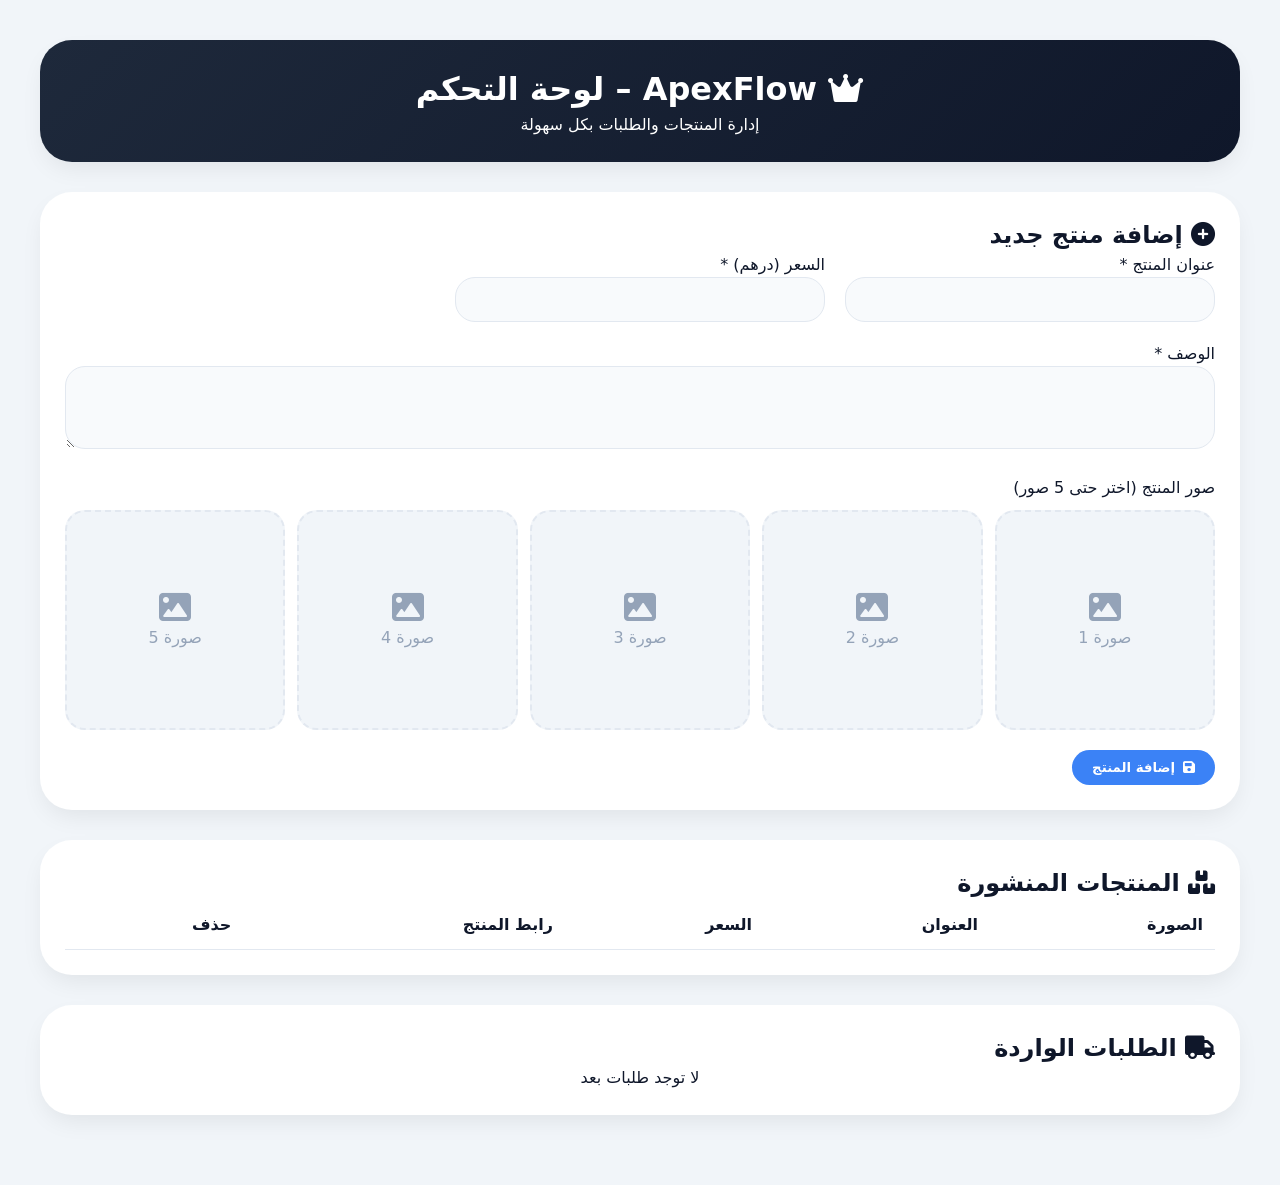
==== admin.html @ 48d01030 "Add files via upload" ====
<!DOCTYPE html>
<html lang="ar" dir="rtl">
<head>
    <meta charset="UTF-8">
    <meta name="viewport" content="width=device-width, initial-scale=1.0">
    <title>لوحة التحكم – ApexFlow</title>
    <link rel="stylesheet" href="style.css">
    <link rel="stylesheet" href="https://cdnjs.cloudflare.com/ajax/libs/font-awesome/6.0.0-beta3/css/all.min.css">
    <style>
        /* تنسيقات إضافية خاصة بلوحة التحكم */
        .admin-container { max-width: 1300px; margin: 0 auto; padding: 20px; }
        .card { background: var(--card-bg); border-radius: var(--radius-lg); padding: 25px; margin-bottom: 30px; box-shadow: var(--shadow-md); }
        .form-grid { display: grid; grid-template-columns: repeat(auto-fit, minmax(280px, 1fr)); gap: 20px; }
        .full-width { grid-column: 1 / -1; }
        .images-grid { display: grid; grid-template-columns: repeat(5, 1fr); gap: 12px; margin-top: 10px; }
        .image-preview { background: #f1f5f9; aspect-ratio: 1; border-radius: var(--radius-md); border: 2px dashed var(--border); display: flex; align-items: center; justify-content: center; cursor: pointer; position: relative; transition: 0.2s; }
        .image-preview:hover { border-color: var(--primary); }
        .image-preview img { width: 100%; height: 100%; object-fit: cover; border-radius: var(--radius-md); }
        .remove-img { position: absolute; top: 5px; right: 5px; background: rgba(0,0,0,0.6); color: white; border-radius: 50%; width: 24px; height: 24px; display: flex; align-items: center; justify-content: center; cursor: pointer; font-size: 12px; }
        .product-table { width: 100%; border-collapse: collapse; }
        .product-table th, .product-table td { padding: 12px; text-align: right; border-bottom: 1px solid var(--border); }
        .product-thumb { width: 50px; height: 50px; object-fit: cover; border-radius: var(--radius-sm); }
        .order-item { background: #f8fafc; border-radius: var(--radius-md); padding: 15px; margin-bottom: 12px; display: flex; gap: 15px; flex-wrap: wrap; align-items: center; }
        .order-img { width: 60px; height: 60px; object-fit: cover; border-radius: var(--radius-sm); }
        .copy-btn { background: #e2e8f0; padding: 4px 10px; border-radius: 20px; font-size: 12px; cursor: pointer; margin-right: 8px; display: inline-block; }
        .btn-sm { padding: 4px 12px; font-size: 0.8rem; }
        .text-center { text-align: center; }
        .mb-2 { margin-bottom: 10px; }
    </style>
</head>
<body>
    <div class="admin-container">
        <div class="card" style="background: linear-gradient(135deg, #1e293b, #0f172a); color: white; text-align: center;">
            <h1><i class="fas fa-crown"></i> ApexFlow – لوحة التحكم</h1>
            <p>إدارة المنتجات والطلبات بكل سهولة</p>
        </div>

        <!-- نموذج إضافة منتج جديد -->
        <div class="card">
            <h2><i class="fas fa-plus-circle"></i> إضافة منتج جديد</h2>
            <form id="addProductForm">
                <div class="form-grid">
                    <div><label>عنوان المنتج *</label><input type="text" id="prodTitle" class="form-input" required></div>
                    <div><label>السعر (درهم) *</label><input type="number" id="prodPrice" class="form-input" required></div>
                    <div class="full-width"><label>الوصف *</label><textarea id="prodDesc" rows="3" class="form-input" required></textarea></div>
                    <div class="full-width">
                        <label>صور المنتج (اختر حتى 5 صور)</label>
                        <div class="images-grid" id="imagesGrid"></div>
                        <input type="file" id="imageUploader" accept="image/*" style="display:none;" multiple>
                    </div>
                </div>
                <button type="submit" class="btn btn-primary" style="margin-top:20px"><i class="fas fa-save"></i> إضافة المنتج</button>
            </form>
        </div>

        <!-- قائمة المنتجات المنشورة -->
        <div class="card">
            <h2><i class="fas fa-boxes"></i> المنتجات المنشورة</h2>
            <div style="overflow-x: auto;">
                <table class="product-table">
                    <thead><tr><th>الصورة</th><th>العنوان</th><th>السعر</th><th>رابط المنتج</th><th>حذف</th></tr></thead>
                    <tbody id="productsList"></tbody>
                </table>
            </div>
        </div>

        <!-- الطلبات الواردة -->
        <div class="card">
            <h2><i class="fas fa-truck"></i> الطلبات الواردة</h2>
            <div id="ordersContainer"></div>
        </div>
    </div>

    <script>
        // ------------------- إدارة الصور -------------------
        let currentImages = ['','','','',''];
        const imagesGrid = document.getElementById('imagesGrid');
        const imageUploader = document.getElementById('imageUploader');
        let tempIndex = 0;

        function buildImageGrid() {
            imagesGrid.innerHTML = '';
            for(let i=0; i<5; i++) {
                const div = document.createElement('div');
                div.className = 'image-preview';
                div.setAttribute('data-idx', i);
                if(currentImages[i]) {
                    div.innerHTML = `<img src="${currentImages[i]}"><div class="remove-img" data-idx="${i}"><i class="fas fa-times"></i></div>`;
                } else {
                    div.innerHTML = `<div style="text-align:center; color:#94a3b8;"><i class="fas fa-image fa-2x"></i><br>صورة ${i+1}</div>`;
                }
                div.addEventListener('click', (e) => {
                    if(e.target.classList.contains('remove-img') || e.target.closest('.remove-img')) return;
                    openImagePicker(i);
                });
                imagesGrid.appendChild(div);
            }
            document.querySelectorAll('.remove-img').forEach(btn => {
                btn.addEventListener('click', (e) => {
                    e.stopPropagation();
                    const idx = parseInt(btn.getAttribute('data-idx'));
                    currentImages[idx] = '';
                    buildImageGrid();
                });
            });
        }

        function openImagePicker(index) {
            tempIndex = index;
            imageUploader.onchange = (e) => {
                const file = e.target.files[0];
                if(file) {
                    const reader = new FileReader();
                    reader.onload = (ev) => {
                        currentImages[tempIndex] = ev.target.result;
                        buildImageGrid();
                    };
                    reader.readAsDataURL(file);
                }
            };
            imageUploader.click();
        }

        // ------------------- المنتجات -------------------
        let products = [];

        function loadProducts() {
            const stored = localStorage.getItem('apexflow_products');
            products = stored ? JSON.parse(stored) : [];
            renderProductsTable();
        }

        function saveProducts() {
            localStorage.setItem('apexflow_products', JSON.stringify(products));
        }

        function generateId() {
            return Date.now() + '-' + Math.random().toString(36).substr(2, 6);
        }

        function addProductToStorage(product) {
            products.push(product);
            saveProducts();
            renderProductsTable();
        }

        function deleteProduct(id) {
            products = products.filter(p => p.id !== id);
            saveProducts();
            renderProductsTable();
        }

        function renderProductsTable() {
            const tbody = document.getElementById('productsList');
            tbody.innerHTML = '';
            products.forEach(prod => {
                const row = tbody.insertRow();
                row.insertCell(0).innerHTML = prod.images[0] ? `<img src="${prod.images[0]}" class="product-thumb">` : '-';
                row.insertCell(1).innerText = prod.title;
                row.insertCell(2).innerText = prod.price;
                const linkCell = row.insertCell(3);
                const productUrl = `product.html?id=${prod.id}`;
                const link = document.createElement('a');
                link.href = productUrl;
                link.target = '_blank';
                link.innerText = 'فتح المنتج';
                linkCell.appendChild(link);
                const copyBtn = document.createElement('span');
                copyBtn.innerHTML = '<i class="fas fa-copy"></i>';
                copyBtn.className = 'copy-btn';
                copyBtn.title = 'نسخ الرابط';
                copyBtn.onclick = () => {
                    const fullUrl = `${window.location.origin}${window.location.pathname.replace('admin.html', '')}${productUrl}`;
                    navigator.clipboard.writeText(fullUrl);
                    alert('تم نسخ الرابط');
                };
                linkCell.appendChild(copyBtn);
                const delBtn = document.createElement('button');
                delBtn.innerText = 'حذف';
                delBtn.className = 'btn btn-danger btn-sm';
                delBtn.onclick = () => { if(confirm('حذف المنتج؟')) deleteProduct(prod.id); };
                row.insertCell(4).appendChild(delBtn);
            });
        }

        // إضافة منتج جديد من النموذج
        document.getElementById('addProductForm').addEventListener('submit', (e) => {
            e.preventDefault();
            const title = document.getElementById('prodTitle').value.trim();
            const price = parseInt(document.getElementById('prodPrice').value);
            const description = document.getElementById('prodDesc').value.trim();
            const images = currentImages.filter(img => img !== '');
            if(!title || !price || !description || images.length === 0) {
                alert('يرجى ملء جميع الحقول ورفع صورة واحدة على الأقل');
                return;
            }
            const newProduct = {
                id: generateId(),
                title,
                price,
                description,
                images: images,
                createdAt: new Date().toISOString()
            };
            addProductToStorage(newProduct);
            // إعادة تعيين النموذج
            document.getElementById('prodTitle').value = '';
            document.getElementById('prodPrice').value = '';
            document.getElementById('prodDesc').value = '';
            currentImages = ['','','','',''];
            buildImageGrid();
            alert('تم إضافة المنتج بنجاح');
        });

        // ------------------- الطلبات -------------------
        function loadOrders() {
            const orders = JSON.parse(localStorage.getItem('apexflow_orders') || '[]');
            const container = document.getElementById('ordersContainer');
            if(orders.length === 0) {
                container.innerHTML = '<p class="text-center">لا توجد طلبات بعد</p>';
                return;
            }
            container.innerHTML = '';
            orders.forEach(order => {
                const div = document.createElement('div');
                div.className = 'order-item';
                div.innerHTML = `
                    <img src="${order.productImage}" class="order-img" onerror="this.src='https://via.placeholder.com/60'">
                    <div class="order-details">
                        <p><strong>المنتج:</strong> ${order.productTitle}</p>
                        <p><strong>العميل:</strong> ${order.fullName}</p>
                        <p><strong>العنوان:</strong> ${order.address}</p>
                        <p><strong>الهاتف:</strong> ${order.phone}</p>
                        <p><strong>ملاحظة:</strong> ${order.notes || 'لا يوجد'}</p>
                        <p><small>${order.timestamp}</small></p>
                    </div>
                `;
                container.appendChild(div);
            });
        }

        window.addEventListener('storage', (e) => {
            if(e.key === 'apexflow_orders') loadOrders();
        });

        buildImageGrid();
        loadProducts();
        loadOrders();
    </script>
</body>
</html>
---- style.css ----
/* style.css – تصميم عصري لموقع ApexFlow */
:root {
    --primary: #3b82f6;
    --primary-dark: #2563eb;
    --secondary: #10b981;
    --dark: #0f172a;
    --light: #f8fafc;
    --gray: #64748b;
    --border: #e2e8f0;
    --card-bg: #ffffff;
    --radius-sm: 12px;
    --radius-md: 20px;
    --radius-lg: 32px;
    --shadow-sm: 0 4px 6px -1px rgba(0, 0, 0, 0.05);
    --shadow-md: 0 10px 25px -5px rgba(0, 0, 0, 0.08);
}

* {
    margin: 0;
    padding: 0;
    box-sizing: border-box;
}

body {
    font-family: 'Tajawal', system-ui, -apple-system, 'Segoe UI', sans-serif;
    background: #f1f5f9;
    color: var(--dark);
    line-height: 1.5;
    padding: 20px;
}

/* الروابط وخطوط Google */
@import url('https://fonts.googleapis.com/css2?family=Tajawal:wght@400;500;700;800&display=swap');

/* الأزرار والمدخلات */
.btn {
    display: inline-flex;
    align-items: center;
    justify-content: center;
    gap: 8px;
    padding: 10px 20px;
    border-radius: 50px;
    font-weight: 600;
    border: none;
    cursor: pointer;
    transition: all 0.2s ease;
    font-family: inherit;
}

.btn-primary {
    background: var(--primary);
    color: white;
}

.btn-primary:hover {
    background: var(--primary-dark);
    transform: scale(1.02);
}

.btn-danger {
    background: #ef4444;
    color: white;
}

.btn-danger:hover {
    background: #dc2626;
}

.form-input {
    width: 100%;
    padding: 12px 16px;
    border: 1px solid var(--border);
    border-radius: var(--radius-md);
    font-family: inherit;
    font-size: 1rem;
    transition: 0.2s;
    background: var(--light);
}

.form-input:focus {
    outline: none;
    border-color: var(--primary);
    box-shadow: 0 0 0 3px rgba(59, 130, 246, 0.1);
}

.form-group {
    margin-bottom: 20px;
}

.form-group label {
    display: block;
    font-weight: 600;
    margin-bottom: 8px;
    color: var(--dark);
}

/* الهيدر والتذييل البسيط */
header {
    background: var(--card-bg);
    border-radius: var(--radius-lg);
    padding: 15px 25px;
    margin-bottom: 30px;
    display: flex;
    justify-content: space-between;
    align-items: center;
    flex-wrap: wrap;
    box-shadow: var(--shadow-sm);
}

.logo {
    font-size: 1.6rem;
    font-weight: 800;
    background: linear-gradient(135deg, var(--dark), var(--primary));
    background-clip: text;
    -webkit-background-clip: text;
    color: transparent;
}

.delivery-badge {
    background: var(--dark);
    color: white;
    padding: 6px 16px;
    border-radius: 50px;
    font-size: 0.8rem;
}

footer {
    text-align: center;
    margin-top: 50px;
    padding-top: 20px;
    border-top: 1px solid var(--border);
    color: var(--gray);
    font-size: 0.8rem;
}

/* فئات مساعدة */
.text-center { text-align: center; }
.w-100 { width: 100%; }
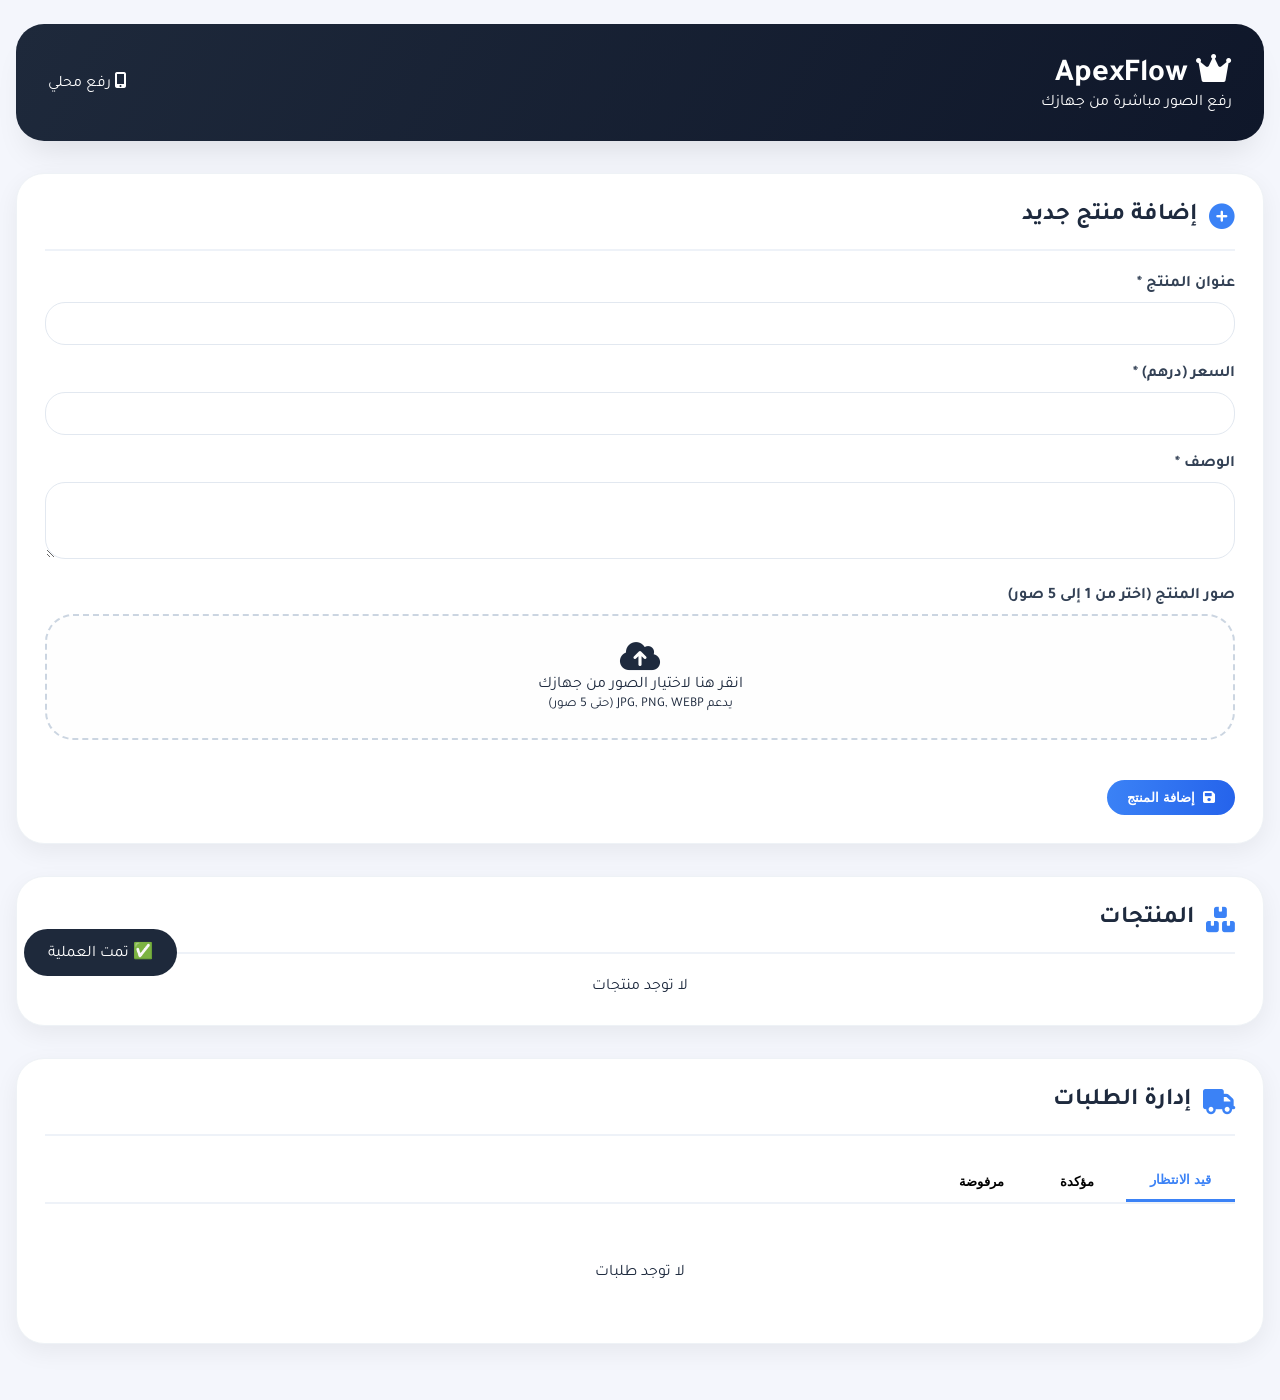
==== commit 0403791b: "Update admin panel layout and image upload features" ====
--- a/admin.html
+++ b/admin.html
@@ -2,250 +2,466 @@
 <html lang="ar" dir="rtl">
 <head>
     <meta charset="UTF-8">
-    <meta name="viewport" content="width=device-width, initial-scale=1.0">
-    <title>لوحة التحكم – ApexFlow</title>
-    <link rel="stylesheet" href="style.css">
+    <meta name="viewport" content="width=device-width, initial-scale=1.0, viewport-fit=cover">
+    <title>ApexFlow | لوحة التحكم - رفع الصور</title>
+    <link href="https://fonts.googleapis.com/css2?family=Inter:opsz,wght@14..32,400;14..32,500;14..32,600;14..32,700&family=Tajawal:wght@400;500;700;800&display=swap" rel="stylesheet">
     <link rel="stylesheet" href="https://cdnjs.cloudflare.com/ajax/libs/font-awesome/6.0.0-beta3/css/all.min.css">
     <style>
-        /* تنسيقات إضافية خاصة بلوحة التحكم */
-        .admin-container { max-width: 1300px; margin: 0 auto; padding: 20px; }
-        .card { background: var(--card-bg); border-radius: var(--radius-lg); padding: 25px; margin-bottom: 30px; box-shadow: var(--shadow-md); }
-        .form-grid { display: grid; grid-template-columns: repeat(auto-fit, minmax(280px, 1fr)); gap: 20px; }
-        .full-width { grid-column: 1 / -1; }
-        .images-grid { display: grid; grid-template-columns: repeat(5, 1fr); gap: 12px; margin-top: 10px; }
-        .image-preview { background: #f1f5f9; aspect-ratio: 1; border-radius: var(--radius-md); border: 2px dashed var(--border); display: flex; align-items: center; justify-content: center; cursor: pointer; position: relative; transition: 0.2s; }
-        .image-preview:hover { border-color: var(--primary); }
-        .image-preview img { width: 100%; height: 100%; object-fit: cover; border-radius: var(--radius-md); }
-        .remove-img { position: absolute; top: 5px; right: 5px; background: rgba(0,0,0,0.6); color: white; border-radius: 50%; width: 24px; height: 24px; display: flex; align-items: center; justify-content: center; cursor: pointer; font-size: 12px; }
-        .product-table { width: 100%; border-collapse: collapse; }
-        .product-table th, .product-table td { padding: 12px; text-align: right; border-bottom: 1px solid var(--border); }
-        .product-thumb { width: 50px; height: 50px; object-fit: cover; border-radius: var(--radius-sm); }
-        .order-item { background: #f8fafc; border-radius: var(--radius-md); padding: 15px; margin-bottom: 12px; display: flex; gap: 15px; flex-wrap: wrap; align-items: center; }
-        .order-img { width: 60px; height: 60px; object-fit: cover; border-radius: var(--radius-sm); }
-        .copy-btn { background: #e2e8f0; padding: 4px 10px; border-radius: 20px; font-size: 12px; cursor: pointer; margin-right: 8px; display: inline-block; }
-        .btn-sm { padding: 4px 12px; font-size: 0.8rem; }
-        .text-center { text-align: center; }
-        .mb-2 { margin-bottom: 10px; }
+        * { margin: 0; padding: 0; box-sizing: border-box; }
+        body { background: #f4f6fc; font-family: 'Tajawal', 'Inter', sans-serif; color: #1e2a3e; padding: 24px 16px; }
+        :root {
+            --primary: #3b82f6;
+            --primary-dark: #2563eb;
+            --success: #10b981;
+            --danger: #ef4444;
+            --gray-bg: #f8fafc;
+            --card-white: #ffffff;
+            --border-light: #eef2f6;
+            --shadow-md: 0 8px 24px rgba(0, 0, 0, 0.06);
+            --radius-lg: 28px;
+            --radius-md: 16px;
+        }
+        .container { max-width: 1440px; margin: 0 auto; }
+        .dashboard-header {
+            background: linear-gradient(120deg, #1e293b, #0f172a);
+            border-radius: var(--radius-lg);
+            padding: 28px 32px;
+            margin-bottom: 32px;
+            color: white;
+            display: flex;
+            justify-content: space-between;
+            align-items: center;
+            flex-wrap: wrap;
+            gap: 16px;
+            box-shadow: 0 20px 32px -12px rgba(0,0,0,0.1);
+        }
+        .card {
+            background: var(--card-white);
+            border-radius: var(--radius-lg);
+            padding: 28px;
+            margin-bottom: 32px;
+            box-shadow: var(--shadow-md);
+            border: 1px solid var(--border-light);
+        }
+        .card-header {
+            display: flex;
+            align-items: center;
+            gap: 12px;
+            border-bottom: 2px solid #eef2f8;
+            padding-bottom: 18px;
+            margin-bottom: 24px;
+        }
+        .card-header i { font-size: 1.6rem; color: var(--primary); }
+        .card-header h2 { font-size: 1.5rem; font-weight: 700; }
+        .form-group { margin-bottom: 20px; }
+        .form-group label { display: block; font-weight: 600; margin-bottom: 8px; color: #334155; }
+        .form-input {
+            width: 100%;
+            padding: 12px 16px;
+            border: 1.5px solid #e2e8f0;
+            border-radius: 20px;
+            font-family: inherit;
+            transition: 0.2s;
+        }
+        .form-input:focus {
+            outline: none;
+            border-color: var(--primary);
+            box-shadow: 0 0 0 3px rgba(59,130,246,0.15);
+        }
+        /* منطقة رفع الصور */
+        .upload-area {
+            border: 2px dashed #cbd5e1;
+            border-radius: 28px;
+            padding: 24px;
+            text-align: center;
+            background: #fefefe;
+            cursor: pointer;
+            transition: 0.2s;
+            margin-bottom: 20px;
+        }
+        .upload-area:hover { border-color: var(--primary); background: #f8fafc; }
+        .images-preview {
+            display: flex;
+            flex-wrap: wrap;
+            gap: 16px;
+            margin-top: 16px;
+        }
+        .preview-item {
+            position: relative;
+            width: 100px;
+            height: 100px;
+            border-radius: 20px;
+            overflow: hidden;
+            border: 2px solid #e2e8f0;
+            background: #f1f5f9;
+        }
+        .preview-item img { width: 100%; height: 100%; object-fit: cover; }
+        .remove-img {
+            position: absolute;
+            top: 4px;
+            right: 4px;
+            background: rgba(0,0,0,0.6);
+            color: white;
+            border-radius: 50%;
+            width: 24px;
+            height: 24px;
+            display: flex;
+            align-items: center;
+            justify-content: center;
+            cursor: pointer;
+            font-size: 12px;
+        }
+        .btn {
+            display: inline-flex;
+            align-items: center;
+            gap: 8px;
+            padding: 10px 20px;
+            border-radius: 48px;
+            font-weight: 600;
+            border: none;
+            cursor: pointer;
+            transition: 0.2s;
+        }
+        .btn-primary { background: linear-gradient(95deg, var(--primary), var(--primary-dark)); color: white; }
+        .btn-danger { background: #ef4444; color: white; }
+        .btn-sm { padding: 6px 14px; font-size: 0.8rem; }
+        .products-grid {
+            display: grid;
+            grid-template-columns: repeat(auto-fill, minmax(200px, 1fr));
+            gap: 20px;
+        }
+        .product-card-mini {
+            background: var(--gray-bg);
+            border-radius: 24px;
+            padding: 16px;
+            text-align: center;
+        }
+        .product-card-mini img {
+            width: 100%;
+            height: 130px;
+            object-fit: cover;
+            border-radius: 18px;
+        }
+        .tabs {
+            display: flex;
+            gap: 8px;
+            border-bottom: 2px solid #eef2f8;
+            margin-bottom: 28px;
+        }
+        .tab-btn {
+            background: none;
+            border: none;
+            padding: 12px 24px;
+            font-weight: 600;
+            cursor: pointer;
+        }
+        .tab-btn.active { color: var(--primary); border-bottom: 3px solid var(--primary); }
+        .orders-grid { display: flex; flex-direction: column; gap: 18px; }
+        .order-item-card {
+            background: white;
+            border-radius: 24px;
+            padding: 20px;
+            display: flex;
+            flex-wrap: wrap;
+            align-items: center;
+            justify-content: space-between;
+            gap: 16px;
+            border: 1px solid #edf2f7;
+        }
+        .order-thumb { width: 64px; height: 64px; border-radius: 18px; object-fit: cover; }
+        .badge {
+            padding: 4px 12px;
+            border-radius: 50px;
+            font-size: 0.7rem;
+            font-weight: 700;
+        }
+        .badge-pending { background: #ffedd5; color: #b45309; }
+        .badge-confirmed { background: #dcfce7; color: #15803d; }
+        .badge-rejected { background: #fee2e2; color: #b91c1c; }
+        .toast-message {
+            position: fixed;
+            bottom: 24px;
+            left: 24px;
+            background: #1e293b;
+            color: white;
+            padding: 12px 24px;
+            border-radius: 60px;
+            transform: translateY(100px);
+            transition: 0.3s;
+            z-index: 1200;
+        }
+        .toast-message.show { transform: translateY(0); }
+        @media (max-width: 700px) {
+            .order-item-card { flex-direction: column; align-items: stretch; }
+        }
     </style>
 </head>
 <body>
-    <div class="admin-container">
-        <div class="card" style="background: linear-gradient(135deg, #1e293b, #0f172a); color: white; text-align: center;">
-            <h1><i class="fas fa-crown"></i> ApexFlow – لوحة التحكم</h1>
-            <p>إدارة المنتجات والطلبات بكل سهولة</p>
+<div class="container">
+    <div class="dashboard-header">
+        <div class="header-title">
+            <h1><i class="fas fa-crown"></i> ApexFlow</h1>
+            <p>رفع الصور مباشرة من جهازك</p>
         </div>
-
-        <!-- نموذج إضافة منتج جديد -->
-        <div class="card">
-            <h2><i class="fas fa-plus-circle"></i> إضافة منتج جديد</h2>
-            <form id="addProductForm">
-                <div class="form-grid">
-                    <div><label>عنوان المنتج *</label><input type="text" id="prodTitle" class="form-input" required></div>
-                    <div><label>السعر (درهم) *</label><input type="number" id="prodPrice" class="form-input" required></div>
-                    <div class="full-width"><label>الوصف *</label><textarea id="prodDesc" rows="3" class="form-input" required></textarea></div>
-                    <div class="full-width">
-                        <label>صور المنتج (اختر حتى 5 صور)</label>
-                        <div class="images-grid" id="imagesGrid"></div>
-                        <input type="file" id="imageUploader" accept="image/*" style="display:none;" multiple>
-                    </div>
+        <div class="header-badge"><i class="fas fa-mobile-alt"></i> رفع محلي</div>
+    </div>
+
+    <!-- إضافة منتج (مع رفع صور) -->
+    <div class="card">
+        <div class="card-header">
+            <i class="fas fa-plus-circle"></i>
+            <h2>إضافة منتج جديد</h2>
+        </div>
+        <form id="addProductForm">
+            <div class="form-group">
+                <label>عنوان المنتج *</label>
+                <input type="text" id="prodTitle" class="form-input" required>
+            </div>
+            <div class="form-group">
+                <label>السعر (درهم) *</label>
+                <input type="number" id="prodPrice" class="form-input" required>
+            </div>
+            <div class="form-group">
+                <label>الوصف *</label>
+                <textarea id="prodDesc" rows="3" class="form-input" required></textarea>
+            </div>
+            <div class="form-group">
+                <label>صور المنتج (اختر من 1 إلى 5 صور)</label>
+                <div class="upload-area" id="uploadArea">
+                    <i class="fas fa-cloud-upload-alt fa-2x"></i>
+                    <p>انقر هنا لاختيار الصور من جهازك</p>
+                    <small>يدعم JPG, PNG, WEBP (حتى 5 صور)</small>
                 </div>
-                <button type="submit" class="btn btn-primary" style="margin-top:20px"><i class="fas fa-save"></i> إضافة المنتج</button>
-            </form>
+                <input type="file" id="imageInput" accept="image/*" multiple style="display:none;">
+                <div id="imagesPreview" class="images-preview"></div>
+            </div>
+            <button type="submit" class="btn btn-primary"><i class="fas fa-save"></i> إضافة المنتج</button>
+        </form>
+    </div>
+
+    <!-- قائمة المنتجات -->
+    <div class="card">
+        <div class="card-header"><i class="fas fa-boxes"></i><h2>المنتجات</h2></div>
+        <div id="productsList" class="products-grid"></div>
+    </div>
+
+    <!-- الطلبات -->
+    <div class="card">
+        <div class="card-header"><i class="fas fa-truck"></i><h2>إدارة الطلبات</h2></div>
+        <div class="tabs">
+            <button class="tab-btn active" data-tab="pending">قيد الانتظار</button>
+            <button class="tab-btn" data-tab="confirmed">مؤكدة</button>
+            <button class="tab-btn" data-tab="rejected">مرفوضة</button>
         </div>
-
-        <!-- قائمة المنتجات المنشورة -->
-        <div class="card">
-            <h2><i class="fas fa-boxes"></i> المنتجات المنشورة</h2>
-            <div style="overflow-x: auto;">
-                <table class="product-table">
-                    <thead><tr><th>الصورة</th><th>العنوان</th><th>السعر</th><th>رابط المنتج</th><th>حذف</th></tr></thead>
-                    <tbody id="productsList"></tbody>
-                </table>
-            </div>
-        </div>
-
-        <!-- الطلبات الواردة -->
-        <div class="card">
-            <h2><i class="fas fa-truck"></i> الطلبات الواردة</h2>
-            <div id="ordersContainer"></div>
-        </div>
+        <div id="pendingTab" class="tab-pane active"><div id="pendingOrdersList" class="orders-grid"></div></div>
+        <div id="confirmedTab" class="tab-pane" style="display:none;"><div id="confirmedOrdersList" class="orders-grid"></div></div>
+        <div id="rejectedTab" class="tab-pane" style="display:none;"><div id="rejectedOrdersList" class="orders-grid"></div></div>
     </div>
-
-    <script>
-        // ------------------- إدارة الصور -------------------
-        let currentImages = ['','','','',''];
-        const imagesGrid = document.getElementById('imagesGrid');
-        const imageUploader = document.getElementById('imageUploader');
-        let tempIndex = 0;
-
-        function buildImageGrid() {
-            imagesGrid.innerHTML = '';
-            for(let i=0; i<5; i++) {
-                const div = document.createElement('div');
-                div.className = 'image-preview';
-                div.setAttribute('data-idx', i);
-                if(currentImages[i]) {
-                    div.innerHTML = `<img src="${currentImages[i]}"><div class="remove-img" data-idx="${i}"><i class="fas fa-times"></i></div>`;
-                } else {
-                    div.innerHTML = `<div style="text-align:center; color:#94a3b8;"><i class="fas fa-image fa-2x"></i><br>صورة ${i+1}</div>`;
-                }
-                div.addEventListener('click', (e) => {
-                    if(e.target.classList.contains('remove-img') || e.target.closest('.remove-img')) return;
-                    openImagePicker(i);
-                });
-                imagesGrid.appendChild(div);
-            }
-            document.querySelectorAll('.remove-img').forEach(btn => {
-                btn.addEventListener('click', (e) => {
-                    e.stopPropagation();
-                    const idx = parseInt(btn.getAttribute('data-idx'));
-                    currentImages[idx] = '';
-                    buildImageGrid();
-                });
+</div>
+<div id="toastMsg" class="toast-message">✅ تمت العملية</div>
+
+<script>
+    // ------------------- رفع الصور ومعالجتها -------------------
+    let selectedImages = []; // مصفوفة من base64 strings
+    const imageInput = document.getElementById('imageInput');
+    const uploadArea = document.getElementById('uploadArea');
+    const previewContainer = document.getElementById('imagesPreview');
+
+    uploadArea.addEventListener('click', () => imageInput.click());
+    imageInput.addEventListener('change', handleImageSelection);
+
+    function handleImageSelection(e) {
+        const files = Array.from(e.target.files);
+        if(selectedImages.length + files.length > 5) {
+            alert('يمكنك رفع 5 صور كحد أقصى');
+            return;
+        }
+        files.forEach(file => {
+            if(!file.type.match('image.*')) return;
+            const reader = new FileReader();
+            reader.onload = (ev) => {
+                selectedImages.push(ev.target.result);
+                renderImagePreviews();
+            };
+            reader.readAsDataURL(file);
+        });
+        imageInput.value = ''; // لإعادة التحميل لنفس الملفات لاحقاً
+    }
+
+    function renderImagePreviews() {
+        previewContainer.innerHTML = '';
+        selectedImages.forEach((imgBase64, idx) => {
+            const div = document.createElement('div');
+            div.className = 'preview-item';
+            div.innerHTML = `
+                <img src="${imgBase64}">
+                <div class="remove-img" data-idx="${idx}"><i class="fas fa-times"></i></div>
+            `;
+            previewContainer.appendChild(div);
+        });
+        document.querySelectorAll('.remove-img').forEach(btn => {
+            btn.addEventListener('click', (e) => {
+                e.stopPropagation();
+                const idx = parseInt(btn.getAttribute('data-idx'));
+                selectedImages.splice(idx, 1);
+                renderImagePreviews();
             });
-        }
-
-        function openImagePicker(index) {
-            tempIndex = index;
-            imageUploader.onchange = (e) => {
-                const file = e.target.files[0];
-                if(file) {
-                    const reader = new FileReader();
-                    reader.onload = (ev) => {
-                        currentImages[tempIndex] = ev.target.result;
-                        buildImageGrid();
-                    };
-                    reader.readAsDataURL(file);
-                }
-            };
-            imageUploader.click();
-        }
-
-        // ------------------- المنتجات -------------------
-        let products = [];
-
-        function loadProducts() {
-            const stored = localStorage.getItem('apexflow_products');
-            products = stored ? JSON.parse(stored) : [];
-            renderProductsTable();
-        }
-
-        function saveProducts() {
-            localStorage.setItem('apexflow_products', JSON.stringify(products));
-        }
-
-        function generateId() {
-            return Date.now() + '-' + Math.random().toString(36).substr(2, 6);
-        }
-
-        function addProductToStorage(product) {
-            products.push(product);
-            saveProducts();
-            renderProductsTable();
-        }
-
-        function deleteProduct(id) {
+        });
+    }
+
+    // ------------------- المنتجات (تخزين base64 مباشرة) -------------------
+    let products = [];
+    function loadProducts() {
+        const stored = localStorage.getItem('apexflow_products');
+        products = stored ? JSON.parse(stored) : [];
+        renderProductsGrid();
+    }
+    function saveProducts() { localStorage.setItem('apexflow_products', JSON.stringify(products)); }
+    function generateId() { return Date.now() + '-' + Math.random().toString(36).substr(2, 8); }
+
+    function renderProductsGrid() {
+        const container = document.getElementById('productsList');
+        if(!container) return;
+        if(products.length === 0) { container.innerHTML = '<div style="grid-column:1/-1; text-align:center;">لا توجد منتجات</div>'; return; }
+        let html = '';
+        products.forEach(p => {
+            html += `
+                <div class="product-card-mini">
+                    <img src="${p.images[0] || ''}" onerror="this.src='https://placehold.co/200x200?text=Apex'">
+                    <h4>${escapeHtml(p.title)}</h4>
+                    <div>${p.price} درهم</div>
+                    <button class="btn btn-danger btn-sm" onclick="deleteProduct('${p.id}')">حذف</button>
+                </div>
+            `;
+        });
+        container.innerHTML = html;
+    }
+    window.deleteProduct = function(id) {
+        if(confirm('حذف المنتج؟')) {
             products = products.filter(p => p.id !== id);
             saveProducts();
-            renderProductsTable();
-        }
-
-        function renderProductsTable() {
-            const tbody = document.getElementById('productsList');
-            tbody.innerHTML = '';
-            products.forEach(prod => {
-                const row = tbody.insertRow();
-                row.insertCell(0).innerHTML = prod.images[0] ? `<img src="${prod.images[0]}" class="product-thumb">` : '-';
-                row.insertCell(1).innerText = prod.title;
-                row.insertCell(2).innerText = prod.price;
-                const linkCell = row.insertCell(3);
-                const productUrl = `product.html?id=${prod.id}`;
-                const link = document.createElement('a');
-                link.href = productUrl;
-                link.target = '_blank';
-                link.innerText = 'فتح المنتج';
-                linkCell.appendChild(link);
-                const copyBtn = document.createElement('span');
-                copyBtn.innerHTML = '<i class="fas fa-copy"></i>';
-                copyBtn.className = 'copy-btn';
-                copyBtn.title = 'نسخ الرابط';
-                copyBtn.onclick = () => {
-                    const fullUrl = `${window.location.origin}${window.location.pathname.replace('admin.html', '')}${productUrl}`;
-                    navigator.clipboard.writeText(fullUrl);
-                    alert('تم نسخ الرابط');
-                };
-                linkCell.appendChild(copyBtn);
-                const delBtn = document.createElement('button');
-                delBtn.innerText = 'حذف';
-                delBtn.className = 'btn btn-danger btn-sm';
-                delBtn.onclick = () => { if(confirm('حذف المنتج؟')) deleteProduct(prod.id); };
-                row.insertCell(4).appendChild(delBtn);
-            });
-        }
-
-        // إضافة منتج جديد من النموذج
-        document.getElementById('addProductForm').addEventListener('submit', (e) => {
-            e.preventDefault();
-            const title = document.getElementById('prodTitle').value.trim();
-            const price = parseInt(document.getElementById('prodPrice').value);
-            const description = document.getElementById('prodDesc').value.trim();
-            const images = currentImages.filter(img => img !== '');
-            if(!title || !price || !description || images.length === 0) {
-                alert('يرجى ملء جميع الحقول ورفع صورة واحدة على الأقل');
-                return;
+            renderProductsGrid();
+        }
+    };
+    document.getElementById('addProductForm').addEventListener('submit', (e) => {
+        e.preventDefault();
+        const title = document.getElementById('prodTitle').value.trim();
+        const price = parseInt(document.getElementById('prodPrice').value);
+        const desc = document.getElementById('prodDesc').value.trim();
+        if(!title || !price || !desc || selectedImages.length === 0) {
+            alert('يرجى ملء جميع الحقول واختيار صورة واحدة على الأقل');
+            return;
+        }
+        const newProduct = {
+            id: generateId(),
+            title, price, description: desc,
+            images: [...selectedImages], // نسخة من base64
+            createdAt: new Date().toISOString()
+        };
+        products.push(newProduct);
+        saveProducts();
+        renderProductsGrid();
+        // إعادة تعيين النموذج
+        document.getElementById('prodTitle').value = '';
+        document.getElementById('prodPrice').value = '';
+        document.getElementById('prodDesc').value = '';
+        selectedImages = [];
+        renderImagePreviews();
+        showToastMessage('✅ تمت إضافة المنتج مع الصور', '#10b981');
+    });
+
+    // ------------------- الطلبات (نفس النظام القديم مع الحالات) -------------------
+    let orders = [];
+    function loadOrders() {
+        const stored = localStorage.getItem('apexflow_orders_v2');
+        orders = stored ? JSON.parse(stored) : [];
+        renderAllTabs();
+    }
+    function saveOrders() { localStorage.setItem('apexflow_orders_v2', JSON.stringify(orders)); renderAllTabs(); }
+    window.changeOrderStatus = function(orderId, newStatus) {
+        const order = orders.find(o => o.id == orderId);
+        if(order) {
+            order.status = newStatus;
+            saveOrders();
+            showToastMessage(newStatus === 'confirmed' ? '✅ تم تأكيد الطلب' : '❌ تم رفض الطلب', newStatus === 'confirmed' ? '#10b981' : '#ef4444');
+            if(newStatus === 'confirmed') {
+                const msg = `✅ تم تأكيد طلبك رقم ${order.id.substring(0,8)} - ${order.productTitle}\nشكراً لتسوقك مع ApexFlow.`;
+                navigator.clipboard.writeText(msg);
+                showToastMessage('📋 تم نسخ رسالة التأكيد', '#3b82f6');
             }
-            const newProduct = {
-                id: generateId(),
-                title,
-                price,
-                description,
-                images: images,
-                createdAt: new Date().toISOString()
-            };
-            addProductToStorage(newProduct);
-            // إعادة تعيين النموذج
-            document.getElementById('prodTitle').value = '';
-            document.getElementById('prodPrice').value = '';
-            document.getElementById('prodDesc').value = '';
-            currentImages = ['','','','',''];
-            buildImageGrid();
-            alert('تم إضافة المنتج بنجاح');
-        });
-
-        // ------------------- الطلبات -------------------
-        function loadOrders() {
-            const orders = JSON.parse(localStorage.getItem('apexflow_orders') || '[]');
-            const container = document.getElementById('ordersContainer');
-            if(orders.length === 0) {
-                container.innerHTML = '<p class="text-center">لا توجد طلبات بعد</p>';
-                return;
+        }
+    };
+    function renderAllTabs() {
+        const pending = orders.filter(o => o.status === 'pending');
+        const confirmed = orders.filter(o => o.status === 'confirmed');
+        const rejected = orders.filter(o => o.status === 'rejected');
+        renderOrderList('pendingOrdersList', pending, 'pending');
+        renderOrderList('confirmedOrdersList', confirmed, 'confirmed');
+        renderOrderList('rejectedOrdersList', rejected, 'rejected');
+    }
+    function renderOrderList(containerId, ordersList, statusType) {
+        const container = document.getElementById(containerId);
+        if(!container) return;
+        if(ordersList.length === 0) { container.innerHTML = '<div style="text-align:center;padding:32px;">لا توجد طلبات</div>'; return; }
+        let html = '';
+        ordersList.forEach(order => {
+            html += `
+                <div class="order-item-card">
+                    <img class="order-thumb" src="${order.productImage || ''}" onerror="this.src='https://placehold.co/64x64'">
+                    <div style="flex:3">
+                        <div><strong>${escapeHtml(order.productTitle)}</strong> - ${order.productPrice} درهم</div>
+                        <div>👤 ${escapeHtml(order.fullName)} | 📞 ${order.phone} | 📍 ${escapeHtml(order.address)}</div>
+                        <div>📝 ${escapeHtml(order.notes) || 'لا توجد'}</div>
+                        <div><span class="badge badge-${statusType === 'pending' ? 'pending' : (statusType === 'confirmed' ? 'confirmed' : 'rejected')}">
+                            ${statusType === 'pending' ? 'قيد الانتظار' : (statusType === 'confirmed' ? 'مؤكد' : 'مرفوض')}
+                        </span> <small>${order.timestamp}</small></div>
+                    </div>
+                    <div class="order-actions">
+            `;
+            if(statusType === 'pending') {
+                html += `<button class="btn btn-primary btn-sm" onclick="changeOrderStatus('${order.id}', 'confirmed')">تأكيد</button>`;
+                html += `<button class="btn btn-danger btn-sm" onclick="changeOrderStatus('${order.id}', 'rejected')">رفض</button>`;
+            } else {
+                html += `<button class="btn btn-sm" style="background:#eef2ff;" onclick="changeOrderStatus('${order.id}', 'pending')">إعادة للانتظار</button>`;
             }
-            container.innerHTML = '';
-            orders.forEach(order => {
-                const div = document.createElement('div');
-                div.className = 'order-item';
-                div.innerHTML = `
-                    <img src="${order.productImage}" class="order-img" onerror="this.src='https://via.placeholder.com/60'">
-                    <div class="order-details">
-                        <p><strong>المنتج:</strong> ${order.productTitle}</p>
-                        <p><strong>العميل:</strong> ${order.fullName}</p>
-                        <p><strong>العنوان:</strong> ${order.address}</p>
-                        <p><strong>الهاتف:</strong> ${order.phone}</p>
-                        <p><strong>ملاحظة:</strong> ${order.notes || 'لا يوجد'}</p>
-                        <p><small>${order.timestamp}</small></p>
-                    </div>
-                `;
-                container.appendChild(div);
-            });
-        }
-
-        window.addEventListener('storage', (e) => {
-            if(e.key === 'apexflow_orders') loadOrders();
-        });
-
-        buildImageGrid();
-        loadProducts();
-        loadOrders();
-    </script>
+            html += `</div></div>`;
+        });
+        container.innerHTML = html;
+    }
+
+    function migrateOldOrders() {
+        const old = localStorage.getItem('apexflow_orders');
+        if(old && !localStorage.getItem('apexflow_orders_v2')) {
+            const oldOrders = JSON.parse(old);
+            const newOrders = oldOrders.map(o => ({ ...o, id: o.id || Date.now()+'-'+Math.random(), status: 'pending' }));
+            localStorage.setItem('apexflow_orders_v2', JSON.stringify(newOrders));
+            localStorage.removeItem('apexflow_orders');
+        }
+    }
+    function showToastMessage(msg, bg='#1e293b') {
+        const toast = document.getElementById('toastMsg');
+        toast.textContent = msg;
+        toast.style.backgroundColor = bg;
+        toast.classList.add('show');
+        setTimeout(() => toast.classList.remove('show'), 3000);
+    }
+    function escapeHtml(str) { if(!str) return ''; return str.replace(/[&<>]/g, function(m){ return m==='&'?'&amp;': m==='<'?'&lt;': '&gt;';}); }
+
+    // تبويبات
+    document.querySelectorAll('.tab-btn').forEach(btn => {
+        btn.addEventListener('click', () => {
+            document.querySelectorAll('.tab-btn').forEach(b => b.classList.remove('active'));
+            btn.classList.add('active');
+            const tab = btn.getAttribute('data-tab');
+            document.getElementById('pendingTab').style.display = tab === 'pending' ? 'block' : 'none';
+            document.getElementById('confirmedTab').style.display = tab === 'confirmed' ? 'block' : 'none';
+            document.getElementById('rejectedTab').style.display = tab === 'rejected' ? 'block' : 'none';
+        });
+    });
+    migrateOldOrders();
+    loadProducts();
+    loadOrders();
+    window.addEventListener('storage', (e) => { if(e.key === 'apexflow_orders_v2') loadOrders(); if(e.key === 'apexflow_products') loadProducts(); });
+</script>
 </body>
-</html>+</html>
